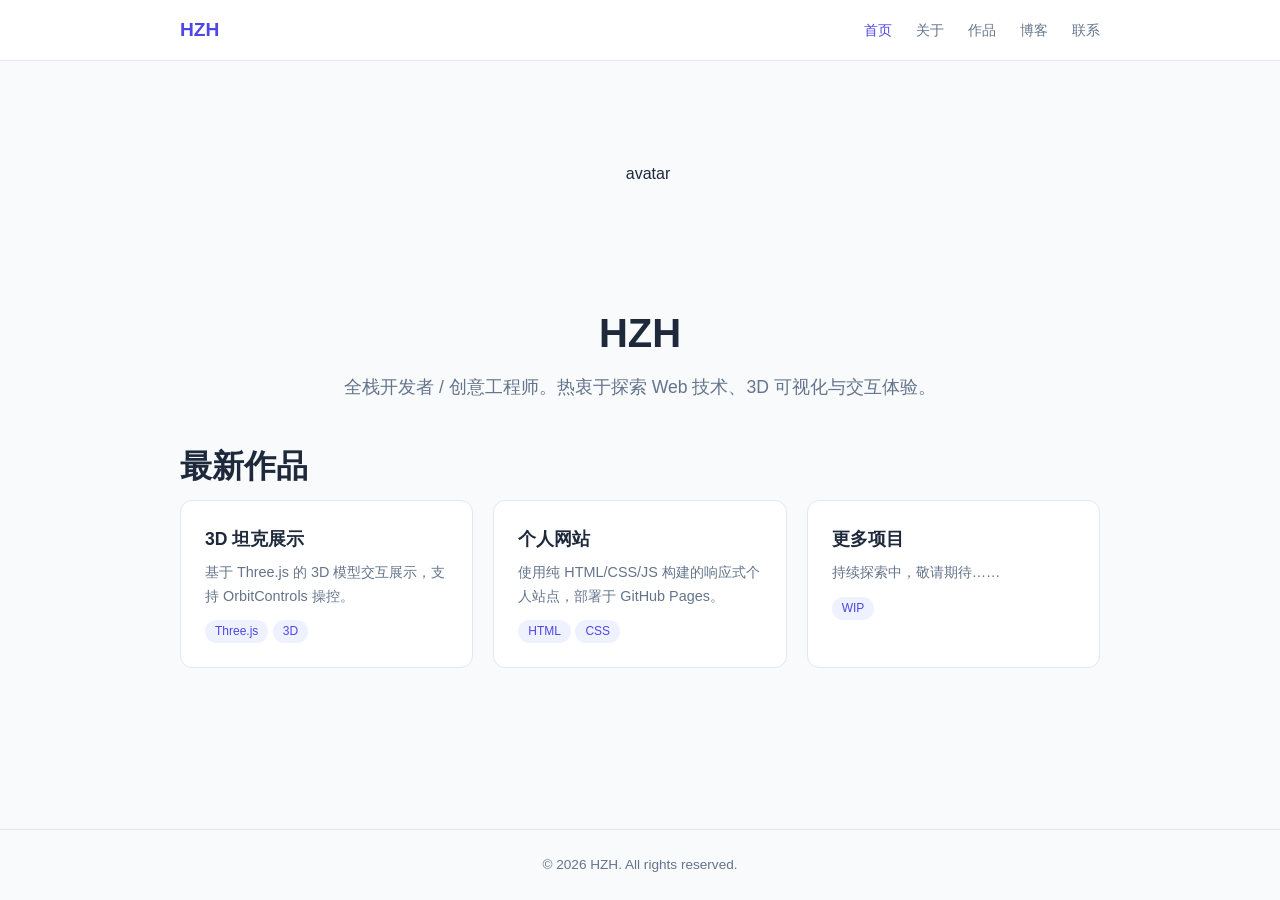
==== index.html @ d0dee11e "update" ====
<!DOCTYPE html>
<html lang="zh-CN">
<head>
    <meta charset="UTF-8">
    <meta name="viewport" content="width=device-width, initial-scale=1.0">
    <title>HZH - 个人主页</title>
    <link rel="stylesheet" href="css/style.css">
</head>
<body>
    <header>
        <nav>
            <div class="logo">HZH</div>
            <ul class="nav-links">
                <li><a href="index.html">首页</a></li>
                <li><a href="about.html">关于</a></li>
                <li><a href="portfolio.html">作品</a></li>
                <li><a href="blog.html">博客</a></li>
                <li><a href="contact.html">联系</a></li>
            </ul>
        </nav>
    </header>

    <main>
        <section class="hero">
            <img class="hero-avatar" src="https://avatars.githubusercontent.com/takba-hzh" alt="avatar">
            <h1>HZH</h1>
            <p>全栈开发者 / 创意工程师。热衷于探索 Web 技术、3D 可视化与交互体验。</p>
        </section>

        <section>
            <h2 class="page-title">最新作品</h2>
            <div class="grid">
                <div class="card">
                    <h3>3D 坦克展示</h3>
                    <p>基于 Three.js 的 3D 模型交互展示，支持 OrbitControls 操控。</p>
                    <span class="tag">Three.js</span>
                    <span class="tag">3D</span>
                </div>
                <div class="card">
                    <h3>个人网站</h3>
                    <p>使用纯 HTML/CSS/JS 构建的响应式个人站点，部署于 GitHub Pages。</p>
                    <span class="tag">HTML</span>
                    <span class="tag">CSS</span>
                </div>
                <div class="card">
                    <h3>更多项目</h3>
                    <p>持续探索中，敬请期待……</p>
                    <span class="tag">WIP</span>
                </div>
            </div>
        </section>
    </main>

    <footer>
        &copy; 2026 HZH. All rights reserved.
    </footer>

    <script src="js/main.js"></script>
</body>
</html>
---- css/style.css ----
* {
    margin: 0;
    padding: 0;
    box-sizing: border-box;
}

:root {
    --primary: #4f46e5;
    --primary-dark: #3730a3;
    --bg: #f8fafc;
    --card: #ffffff;
    --text: #1e293b;
    --text-secondary: #64748b;
    --border: #e2e8f0;
    --radius: 12px;
    --shadow: 0 1px 3px rgba(0,0,0,.1), 0 1px 2px rgba(0,0,0,.06);
    --shadow-lg: 0 10px 15px -3px rgba(0,0,0,.1), 0 4px 6px -2px rgba(0,0,0,.05);
}

html {
    scroll-behavior: smooth;
}

body {
    font-family: -apple-system, BlinkMacSystemFont, "Segoe UI", Roboto, "Helvetica Neue", Arial, sans-serif;
    background: var(--bg);
    color: var(--text);
    line-height: 1.6;
    min-height: 100vh;
    display: flex;
    flex-direction: column;
}

a {
    color: var(--primary);
    text-decoration: none;
}

a:hover {
    text-decoration: underline;
}

/* Header & Nav */
header {
    background: var(--card);
    border-bottom: 1px solid var(--border);
    position: sticky;
    top: 0;
    z-index: 100;
    backdrop-filter: blur(8px);
    background: rgba(255,255,255,.9);
}

nav {
    max-width: 960px;
    margin: 0 auto;
    padding: 0 20px;
    display: flex;
    align-items: center;
    justify-content: space-between;
    height: 60px;
}

.logo {
    font-weight: 700;
    font-size: 1.2rem;
    color: var(--primary);
}

.nav-links {
    display: flex;
    gap: 24px;
    list-style: none;
}

.nav-links a {
    color: var(--text-secondary);
    font-size: .9rem;
    font-weight: 500;
    transition: color .2s;
}

.nav-links a:hover,
.nav-links a.active {
    color: var(--primary);
    text-decoration: none;
}

/* Main */
main {
    flex: 1;
    max-width: 960px;
    margin: 0 auto;
    padding: 40px 20px;
    width: 100%;
}

/* Footer */
footer {
    text-align: center;
    padding: 24px;
    color: var(--text-secondary);
    font-size: .85rem;
    border-top: 1px solid var(--border);
}

/* Section headings */
.page-title {
    font-size: 2rem;
    font-weight: 700;
    margin-bottom: 8px;
}

.page-subtitle {
    color: var(--text-secondary);
    margin-bottom: 32px;
}

/* Hero */
.hero {
    text-align: center;
    padding: 60px 0 40px;
}

.hero-avatar {
    width: 120px;
    height: 120px;
    border-radius: 50%;
    object-fit: cover;
    margin: 0 auto 20px;
    display: block;

}

.hero h1 {
    font-size: 2.5rem;
    font-weight: 800;
    margin-bottom: 8px;
}

.hero p {
    font-size: 1.1rem;
    color: var(--text-secondary);
    max-width: 600px;
    margin: 0 auto;
}

/* Cards */
.grid {
    display: grid;
    grid-template-columns: repeat(auto-fill, minmax(280px, 1fr));
    gap: 20px;
}

.card {
    background: var(--card);
    border: 1px solid var(--border);
    border-radius: var(--radius);
    padding: 24px;
    transition: box-shadow .2s, transform .2s;
}

.card:hover {
    box-shadow: var(--shadow-lg);
    transform: translateY(-2px);
}

.card h3 {
    font-size: 1.1rem;
    margin-bottom: 8px;
}

.card p {
    color: var(--text-secondary);
    font-size: .9rem;
}

.card .tag {
    display: inline-block;
    background: #eef2ff;
    color: var(--primary);
    font-size: .75rem;
    padding: 2px 10px;
    border-radius: 99px;
    margin-top: 12px;
}

/* Blog list */
.blog-list {
    list-style: none;
}

.blog-list li {
    padding: 20px 0;
    border-bottom: 1px solid var(--border);
}

.blog-list li:last-child {
    border-bottom: none;
}

.blog-list .date {
    font-size: .85rem;
    color: var(--text-secondary);
}

.blog-list h3 {
    margin: 4px 0;
}

.blog-list .excerpt {
    color: var(--text-secondary);
    font-size: .9rem;
}

/* Contact */
.contact-links {
    display: flex;
    flex-direction: column;
    gap: 16px;
    max-width: 400px;
}

.contact-item {
    display: flex;
    align-items: center;
    gap: 12px;
    padding: 16px;
    background: var(--card);
    border: 1px solid var(--border);
    border-radius: var(--radius);
    transition: box-shadow .2s;
}

.contact-item:hover {
    box-shadow: var(--shadow-lg);
}

.contact-item .icon {
    width: 40px;
    height: 40px;
    border-radius: 8px;
    background: #eef2ff;
    display: flex;
    align-items: center;
    justify-content: center;
    font-size: 1.2rem;
}

/* Responsive */
@media (max-width: 640px) {
    .nav-links {
        gap: 12px;
    }

    .hero h1 {
        font-size: 1.8rem;
    }

    .grid {
        grid-template-columns: 1fr;
    }
}
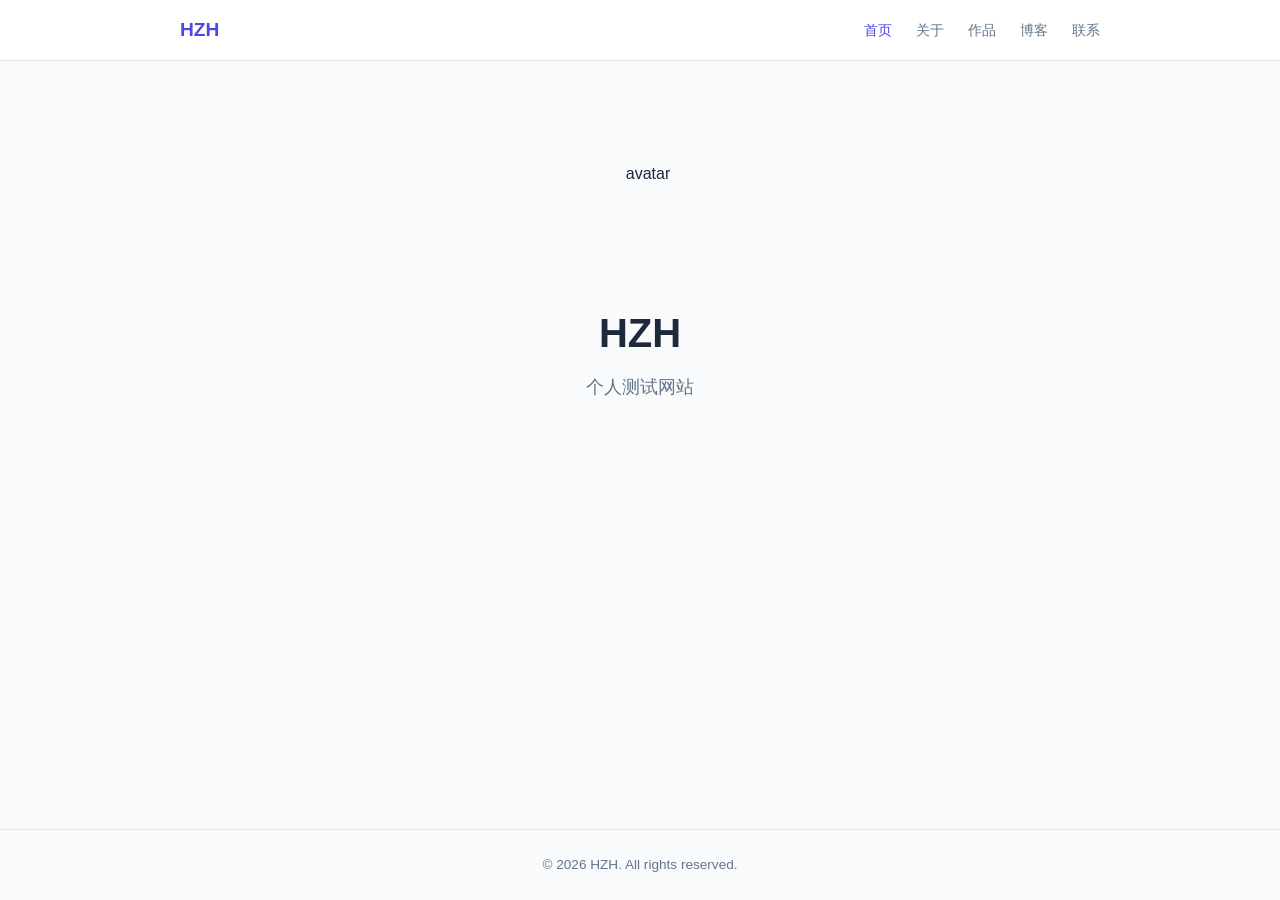
==== commit 6c3d1801: "update" ====
--- a/index.html
+++ b/index.html
@@ -24,31 +24,10 @@
         <section class="hero">
             <img class="hero-avatar" src="https://avatars.githubusercontent.com/takba-hzh" alt="avatar">
             <h1>HZH</h1>
-            <p>全栈开发者 / 创意工程师。热衷于探索 Web 技术、3D 可视化与交互体验。</p>
+            <p>个人测试网站</p>
         </section>
 
-        <section>
-            <h2 class="page-title">最新作品</h2>
-            <div class="grid">
-                <div class="card">
-                    <h3>3D 坦克展示</h3>
-                    <p>基于 Three.js 的 3D 模型交互展示，支持 OrbitControls 操控。</p>
-                    <span class="tag">Three.js</span>
-                    <span class="tag">3D</span>
-                </div>
-                <div class="card">
-                    <h3>个人网站</h3>
-                    <p>使用纯 HTML/CSS/JS 构建的响应式个人站点，部署于 GitHub Pages。</p>
-                    <span class="tag">HTML</span>
-                    <span class="tag">CSS</span>
-                </div>
-                <div class="card">
-                    <h3>更多项目</h3>
-                    <p>持续探索中，敬请期待……</p>
-                    <span class="tag">WIP</span>
-                </div>
-            </div>
-        </section>
+
     </main>
 
     <footer>
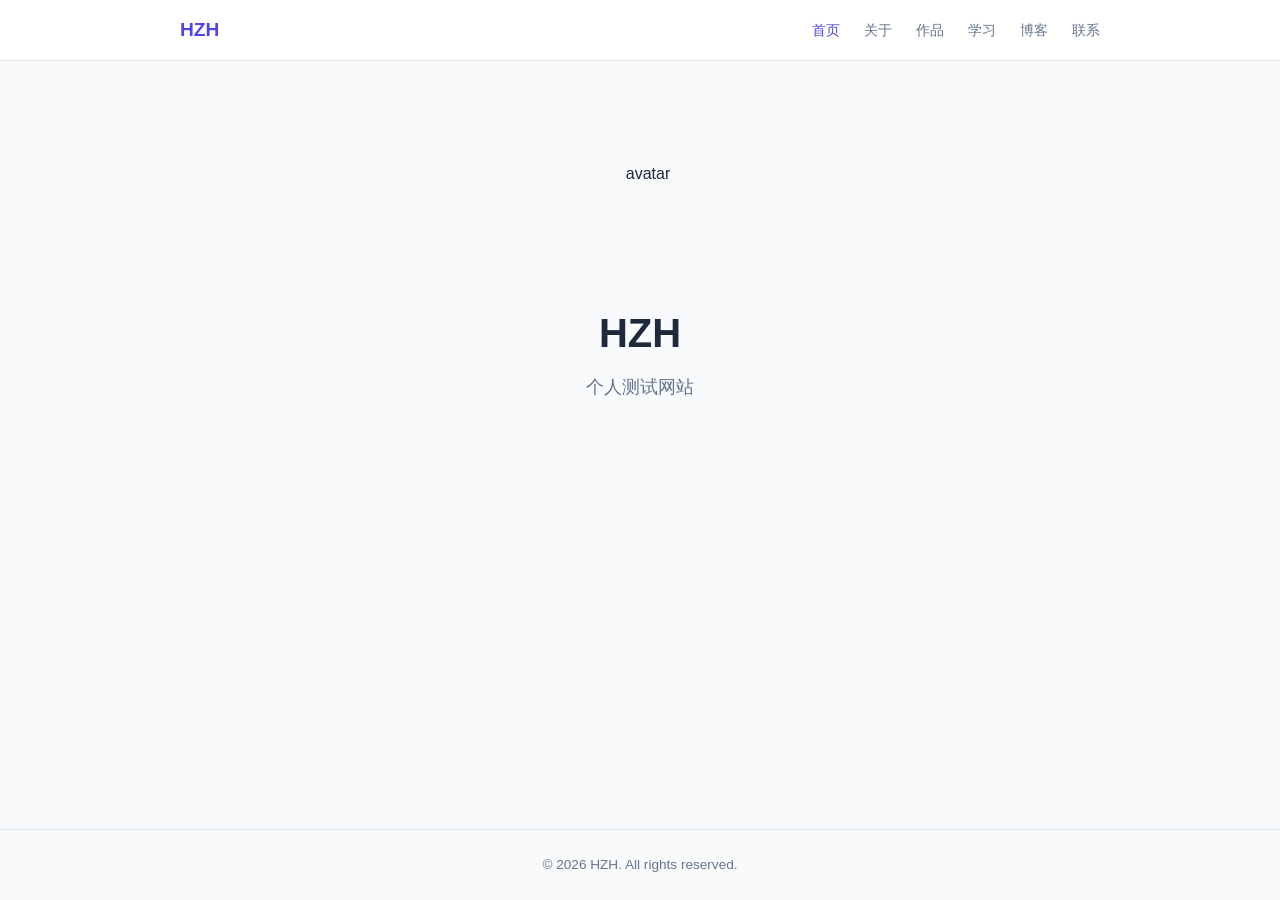
==== commit cce69f0f: "update" ====
--- a/index.html
+++ b/index.html
@@ -3,7 +3,7 @@
 <head>
     <meta charset="UTF-8">
     <meta name="viewport" content="width=device-width, initial-scale=1.0">
-    <title>HZH - 个人主页</title>
+    <title>HZH</title>
     <link rel="stylesheet" href="css/style.css">
 </head>
 <body>
@@ -11,29 +11,125 @@
         <nav>
             <div class="logo">HZH</div>
             <ul class="nav-links">
-                <li><a href="index.html">首页</a></li>
-                <li><a href="about.html">关于</a></li>
-                <li><a href="portfolio.html">作品</a></li>
-                <li><a href="blog.html">博客</a></li>
-                <li><a href="contact.html">联系</a></li>
+                <li><a href="#home" class="active">首页</a></li>
+                <li><a href="#about">关于</a></li>
+                <li><a href="#portfolio">作品</a></li>
+                <li><a href="#study">学习</a></li>
+                <li><a href="#blog">博客</a></li>
+                <li><a href="#contact">联系</a></li>
             </ul>
         </nav>
     </header>
 
     <main>
-        <section class="hero">
-            <img class="hero-avatar" src="https://avatars.githubusercontent.com/takba-hzh" alt="avatar">
-            <h1>HZH</h1>
-            <p>个人测试网站</p>
+        <section id="home" class="tab-content active">
+            <div class="hero">
+                <img class="hero-avatar" src="https://avatars.githubusercontent.com/takba-hzh" alt="avatar">
+                <h1>HZH</h1>
+                <p>个人测试网站</p>
+            </div>
         </section>
 
+        <section id="about" class="tab-content">
+            <h1 class="page-title">关于</h1>
+            <p class="page-subtitle">关于</p>
+            <p>测试页面</p>
+        </section>
 
+        <section id="portfolio" class="tab-content">
+            <h1 class="page-title">作品集</h1>
+            <p class="page-subtitle">项目与实践</p>
+            <p>暂无内容</p>
+        </section>
+
+        <section id="study" class="tab-content">
+            <h1 class="page-title">学习</h1>
+            <p class="page-subtitle">B站收藏夹</p>
+            <div class="grid">
+                <div class="card">
+                    <h3>高等数学（上）</h3>
+                    <p>一高数</p>
+                    <span class="tag">Bilibili</span>
+                    <div style="margin-top:12px">
+                        <a href="https://space.bilibili.com/1035929235/lists/1919321" target="_blank">打开 &rarr;</a>
+                    </div>
+                </div>
+                <div class="card">
+                    <h3>高等数学（下）</h3>
+                    <p>一高数</p>
+                    <span class="tag">Bilibili</span>
+                    <div style="margin-top:12px">
+                        <a href="https://space.bilibili.com/1035929235/lists/2279007" target="_blank">打开 &rarr;</a>
+                    </div>
+                </div>
+                <div class="card">
+                    <h3>线性代数</h3>
+                    <p>一高数</p>
+                    <span class="tag">Bilibili</span>
+                    <div style="margin-top:12px">
+                        <a href="https://space.bilibili.com/1035929235/lists/2277667" target="_blank">打开 &rarr;</a>
+                    </div>
+                </div>
+            </div>
+        </section>
+
+        <section id="blog" class="tab-content">
+            <div id="blog-list">
+                <h1 class="page-title">博客</h1>
+                <p class="page-subtitle">记录与分享</p>
+                <ul class="blog-list" id="post-list"></ul>
+            </div>
+            <div id="blog-post" style="display:none">
+                <a href="#" id="back-to-blog" class="back-link">&larr; 返回列表</a>
+                <h1 id="post-title" class="page-title"></h1>
+                <div class="date" id="post-date"></div>
+                <div id="post-content" class="post-content"></div>
+                <div id="comments" class="comments"></div>
+            </div>
+        </section>
+
+        <section id="contact" class="tab-content">
+            <h1 class="page-title">联系我</h1>
+            <p class="page-subtitle">联系方式</p>
+            <div class="contact-links">
+                <div class="contact-item">
+                    <div class="icon">&#9733;</div>
+                    <div>
+                        <div style="font-weight: 600;">GitHub</div>
+                        <a href="https://github.com/takba-hzh/" target="_blank">github.com/takba-hzh</a>
+                    </div>
+                </div>
+                <div class="contact-item">
+                    <div class="icon">B</div>
+                    <div>
+                        <div style="font-weight: 600;">B站</div>
+                        <a href="https://space.bilibili.com/628516563" target="_blank">space.bilibili.com/628516563</a>
+                    </div>
+                </div>
+                <div class="contact-item">
+                    <div class="icon">&#9993;</div>
+                    <div>
+                        <div style="font-weight: 600;">QQ</div>
+                        <span>1690462182</span>
+                    </div>
+                </div>
+                <div class="contact-item">
+                    <div class="icon">T</div>
+                    <div>
+                        <div style="font-weight: 600;">百度贴吧</div>
+                        <a href="https://tieba.baidu.com/home/main?id=tb.1.d4df7e07.ziq88tj4RupBi53cJRqYKw" target="_blank">1199996740</a>
+                    </div>
+                </div>
+            </div>
+        </section>
     </main>
 
     <footer>
         &copy; 2026 HZH. All rights reserved.
     </footer>
 
+    <script src="https://cdn.jsdelivr.net/npm/marked/marked.min.js"></script>
+    <script src="js/posts.js"></script>
     <script src="js/main.js"></script>
 </body>
 </html>
--- a/css/style.css
+++ b/css/style.css
@@ -145,6 +145,15 @@
     margin: 0 auto;
 }
 
+/* Tabs */
+.tab-content {
+    display: none;
+}
+
+.tab-content.active {
+    display: block;
+}
+
 /* Cards */
 .grid {
     display: grid;
@@ -211,6 +220,38 @@
 .blog-list .excerpt {
     color: var(--text-secondary);
     font-size: .9rem;
+}
+
+/* Blog post view */
+.back-link {
+    display: inline-block;
+    margin-bottom: 16px;
+    color: var(--text-secondary);
+    font-size: .9rem;
+}
+
+.back-link:hover {
+    color: var(--primary);
+    text-decoration: none;
+}
+
+#post-date {
+    margin-bottom: 20px;
+}
+
+.post-content {
+    line-height: 1.8;
+    font-size: 1rem;
+    margin-bottom: 40px;
+}
+
+.post-content p {
+    margin-bottom: 16px;
+}
+
+.comments {
+    border-top: 1px solid var(--border);
+    padding-top: 24px;
 }
 
 /* Contact */
